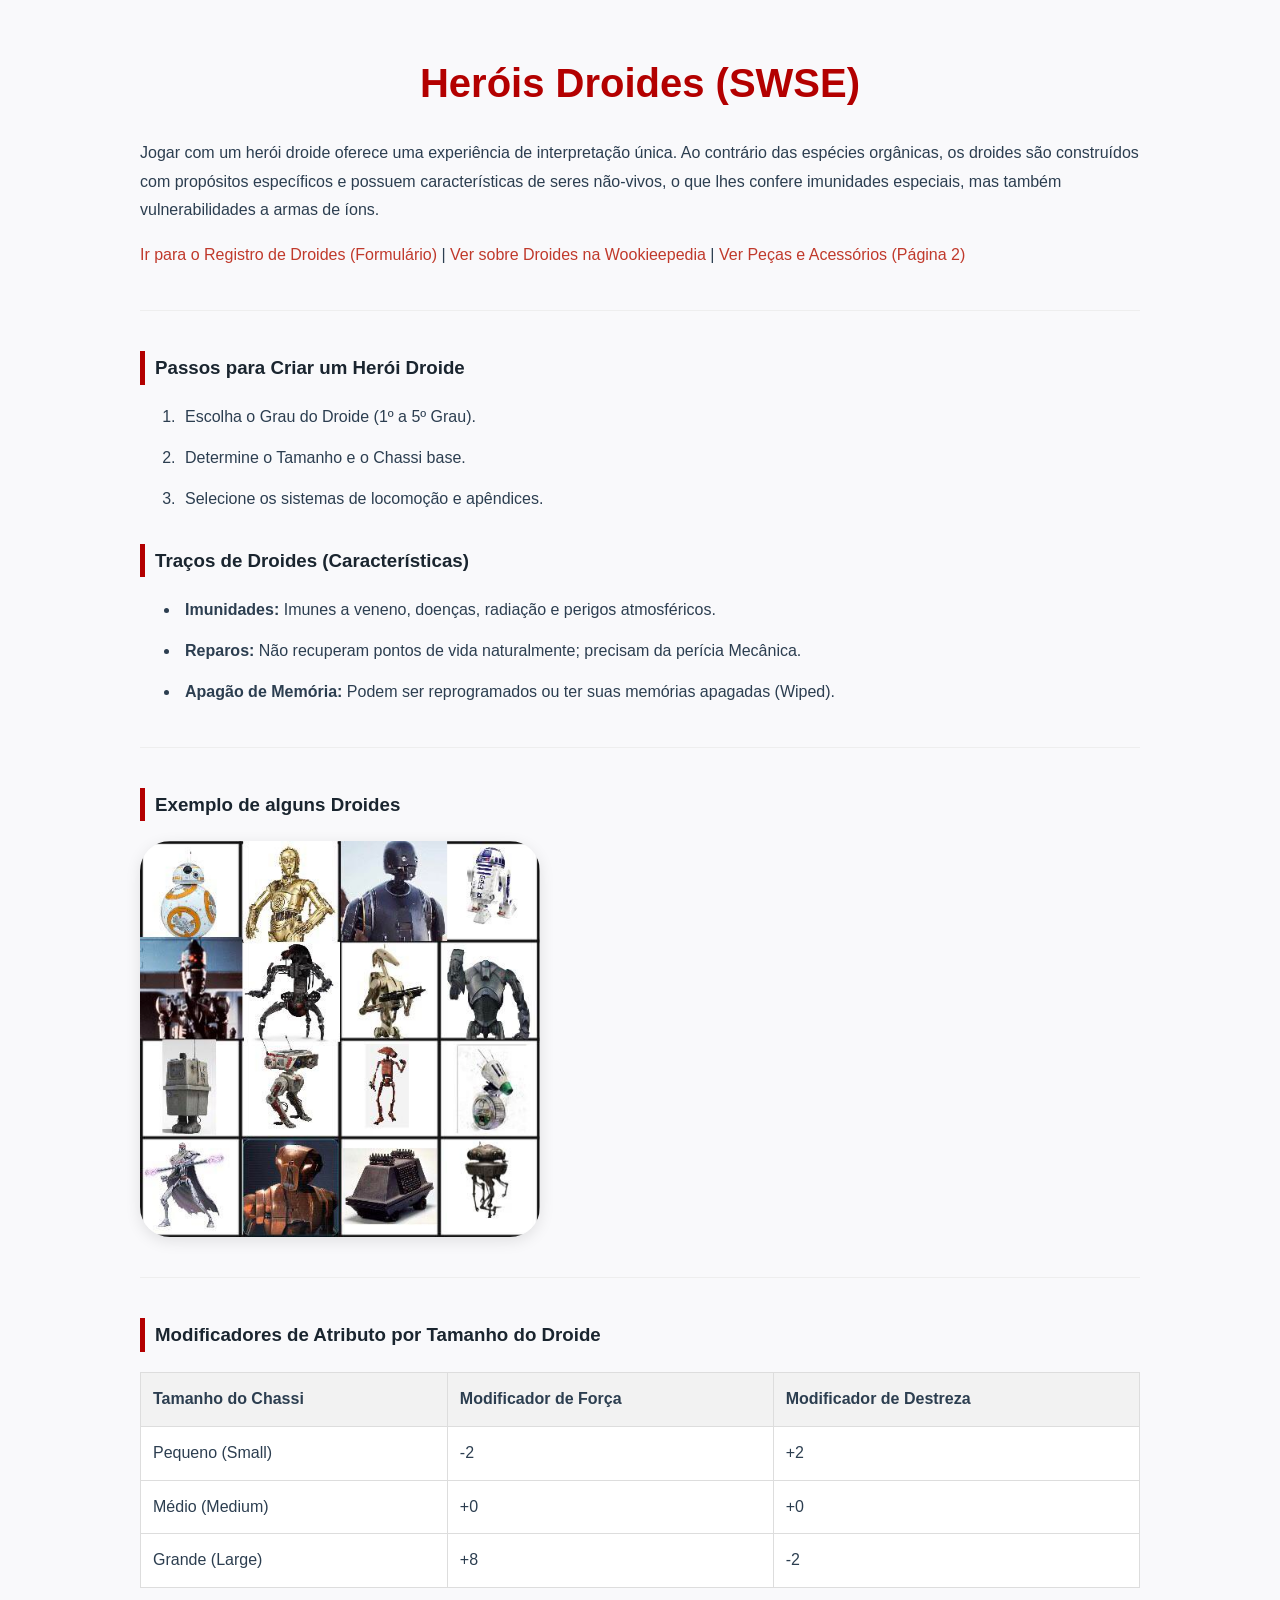
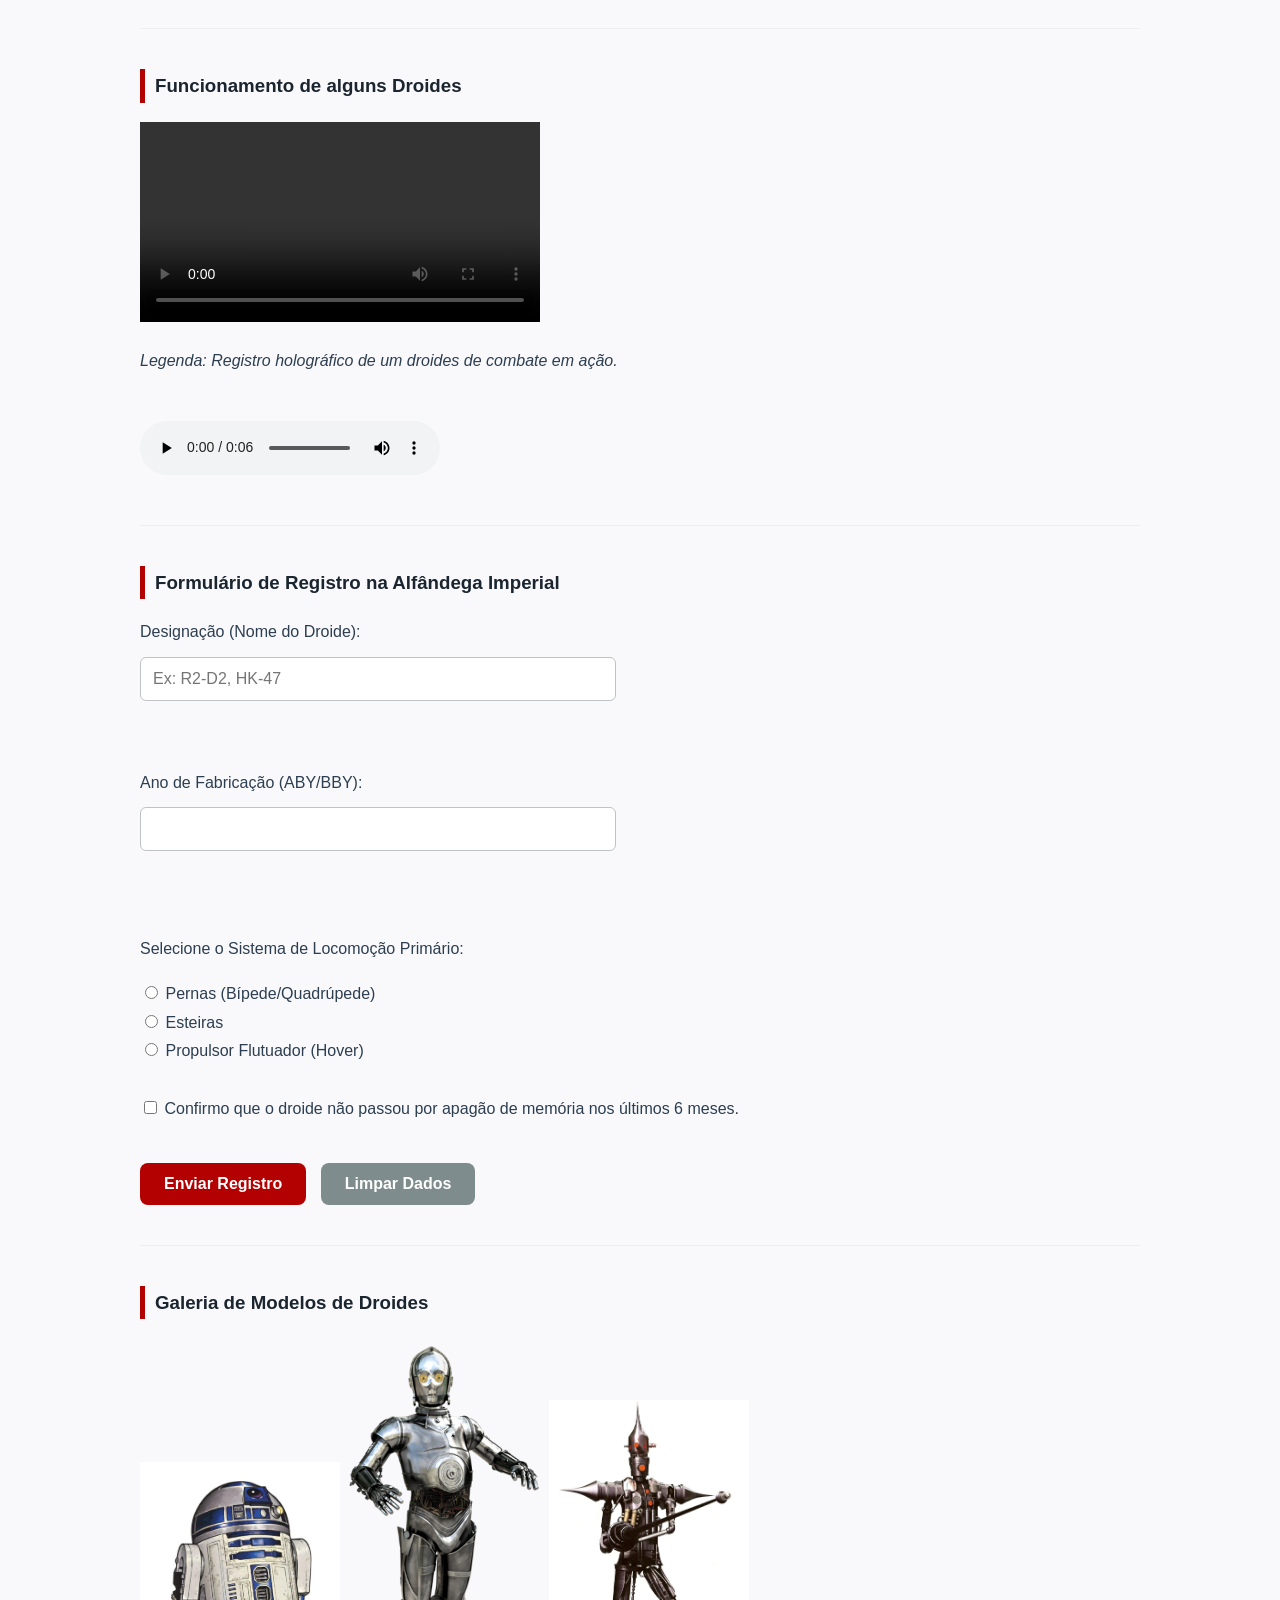
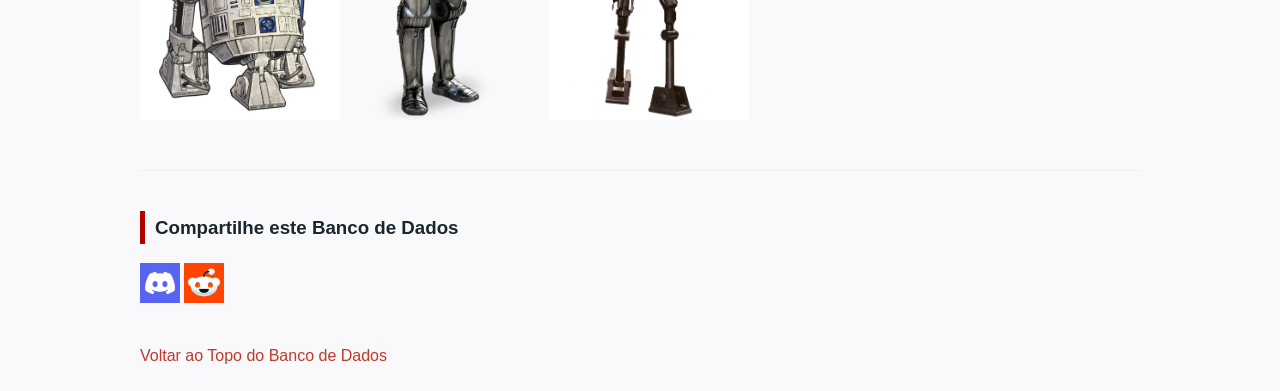
==== index.html @ 7584c064 "enviando os exercicios de HTML e CSS" ====
<!DOCTYPE html>
<html lang="pt-BR">
<head>
    <meta charset="UTF-8">
    <title>Heróis Droides - Star Wars Saga Edition</title>
    <link rel="stylesheet" href="style.css">
</head>
<body>

    <div id="topo">
        <h1>Heróis Droides (SWSE)</h1>
        <p>Jogar com um herói droide oferece uma experiência de interpretação única. Ao contrário das espécies orgânicas, os droides são construídos com propósitos específicos e possuem características de seres não-vivos, o que lhes confere imunidades especiais, mas também vulnerabilidades a armas de íons.</p>
    </div>

    <div>
        <p>
            <a href="#registro-droide">Ir para o Registro de Droides (Formulário)</a> | 
            
            <a href="https://starwars.fandom.com/wiki/Droid" target="_blank">Ver sobre Droides na Wookieepedia</a> |
            
            <a href="pagina2.html">Ver Peças e Acessórios (Página 2)</a>
        </p>
    </div>

    <hr>

    <div>
        <a name="caracteristicas-droide" id="caracteristicas-droide"></a>
        
        <h3>Passos para Criar um Herói Droide</h3>
        <ol>
            <li>Escolha o Grau do Droide (1º a 5º Grau).</li>
            <li>Determine o Tamanho e o Chassi base.</li>
            <li>Selecione os sistemas de locomoção e apêndices.</li>
        </ol>

        <h3>Traços de Droides (Características)</h3>
        <ul>
            <li><strong>Imunidades:</strong> Imunes a veneno, doenças, radiação e perigos atmosféricos.</li>
            <li><strong>Reparos:</strong> Não recuperam pontos de vida naturalmente; precisam da perícia Mecânica.</li>
            <li><strong>Apagão de Memória:</strong> Podem ser reprogramados ou ter suas memórias apagadas (Wiped).</li>
        </ul>
    </div>

    <hr>

    <div>
        <h3>Exemplo de alguns Droides</h3>
        <img src="./assets/3iwojuuk3hy71.jpg" alt="Ilustração de droides em geral" width="400" class="classe-perfil">
    </div>

    <hr>

    <div>
        <h3>Modificadores de Atributo por Tamanho do Droide</h3>
        <table border="1">
            <tr>
                <th>Tamanho do Chassi</th>
                <th>Modificador de Força</th>
                <th>Modificador de Destreza</th>
            </tr>
            <tr>
                <td>Pequeno (Small)</td>
                <td>-2</td>
                <td>+2</td>
            </tr>
            <tr>
                <td>Médio (Medium)</td>
                <td>+0</td>
                <td>+0</td>
            </tr>
            <tr>
                <td>Grande (Large)</td>
                <td>+8</td>
                <td>-2</td>
            </tr>
        </table>
    </div>

    <hr>

    <div>
        <h3>Funcionamento de alguns Droides</h3>
        
        <video width="400" controls>
            <source src="/assets/YTDown_YouTube_Star-Wars-The-Phantom-Menace-1999-Activa_Media_bjCLlsOvKrQ_001_1080p.mp4" type="video/mp4">
            Seu navegador não suporta a visualização deste holograma (vídeo).
        </video>
        <p><i>Legenda: Registro holográfico de um droides de combate em ação.</i></p>

        <br>
        <audio controls>
            <source src="/assets/YTDown_YouTube_Star-wars-R2-D2-screams_Media_EJmSeHgcxkY_006_128k.mp3" type="audio/mpeg">
            Seu navegador não suporta a reprodução deste arquivo de áudio.
        </audio>
    </div>

    <hr>

    <a name="registro-droide" id="registro-droide"></a> 
    <div>
        <h3>Formulário de Registro na Alfândega Imperial</h3>
        
        <form action="">
            <label for="designacao">Designação (Nome do Droide):</label>
            <input type="text" id="designacao" name="designacao" placeholder="Ex: R2-D2, HK-47" required>
            <br><br>

            <label for="ano_fabricacao">Ano de Fabricação (ABY/BBY):</label>
            <input type="number" id="ano_fabricacao" name="ano_fabricacao" min="-4000" max="100">
            <br><br>

            <p>Selecione o Sistema de Locomoção Primário:</p>
            <input type="radio" id="loc_bipede" name="locomocao" value="Bipede" required>
            <label for="loc_bipede">Pernas (Bípede/Quadrúpede)</label><br>
            
            <input type="radio" id="loc_esteira" name="locomocao" value="Esteira">
            <label for="loc_esteira">Esteiras</label><br>

            <input type="radio" id="loc_flutuador" name="locomocao" value="Flutuador">
            <label for="loc_flutuador">Propulsor Flutuador (Hover)</label><br><br>

            <input type="checkbox" id="memoria" name="memoria" required>
            <label for="memoria">Confirmo que o droide não passou por apagão de memória nos últimos 6 meses.</label>
            <br><br>

            <button type="submit">Enviar Registro</button>
            <button type="reset">Limpar Dados</button>
        </form>
    </div>

    <hr>

    <div>
        <h3>Galeria de Modelos de Droides</h3>
        <img src="/assets/Artoo_negtc.webp" alt="Droide Astromecânico" width="200">
        <img src="/assets/300px-Droide-protocollare.jpg.png" alt="Droide de Protocolo" width="200">
        <img src="/assets/IG_lancer_combat_droid.webp" alt="Droide de Combate" width="200">
    </div>

    <hr>

    <div>
        <h3>Compartilhe este Banco de Dados</h3>
        
        <a href="https://discord.com" target="_blank">
            <img src="/assets/discord.png" alt="Compartilhar no Discord" width="40">
        </a>
        
        <a href="https://reddit.com/r/SagaEdition" target="_blank">
            <img src="/assets/reddit.png" alt="Compartilhar no Reddit de SWSE" width="40">
        </a>
    </div>

    <br>
    <a href="#topo">Voltar ao Topo do Banco de Dados</a>

</body>
</html>
---- style.css ----
body {
    background-color: #f9f9fb;
    color: #2c3e50;
    font-family: Arial, Verdana, sans-serif;
    line-height: 1.8;
    margin: 0 auto;
    padding: 20px;
    max-width: 1000px;
}

h1 {
    text-align: center;
    color: #b30000;
    font-size: 2.5em;
    margin-bottom: 20px;
}

h3 {
    color: #1a252f;
    border-left: 5px solid #b30000;
    padding-left: 10px;
    margin-top: 30px;
}

a {
    color: #c0392b;
    text-decoration: none;
    transition: 0.3s;
}

a:hover {
    color: #e67e22;
    text-decoration: underline;
}

ul li, ol li {
    margin-bottom: 12px;
    padding-left: 5px;
}

input[type="text"], 
input[type="number"] {
    display: block;
    width: 100%;
    max-width: 450px;
    padding: 12px;
    margin: 10px 0;
    border: 1px solid #bdc3c7;
    border-radius: 6px;
    font-size: 16px;
}

button {
    background-color: #b30000;
    color: white;
    padding: 12px 24px;
    border: none;
    border-radius: 8px;
    font-size: 16px;
    font-weight: bold;
    cursor: pointer;
    transition: background 0.3s;
    margin-top: 10px;
}

button:hover {
    background-color: #800000;
}

button[type="reset"] {
    background-color: #7f8c8d;
    margin-left: 10px;
}

button[type="reset"]:hover {
    background-color: #636e72;
}

.classe-perfil {
    border-radius: 30px;
    box-shadow: 0 4px 15px rgba(0,0,0,0.1);
    display: block;
    margin: 20px 0;
}

table {
    width: 100%;
    border-collapse: collapse;
    background-color: #fff;
    margin: 20px 0;
}

th, td {
    padding: 12px;
    text-align: left;
    border: 1px solid #ddd;
}

th {
    background-color: #f2f2f2;
}

hr {
    border: 0;
    border-top: 1px solid #eee;
    margin: 40px 0;
}

img {
    max-width: 100%;
    height: auto;
}
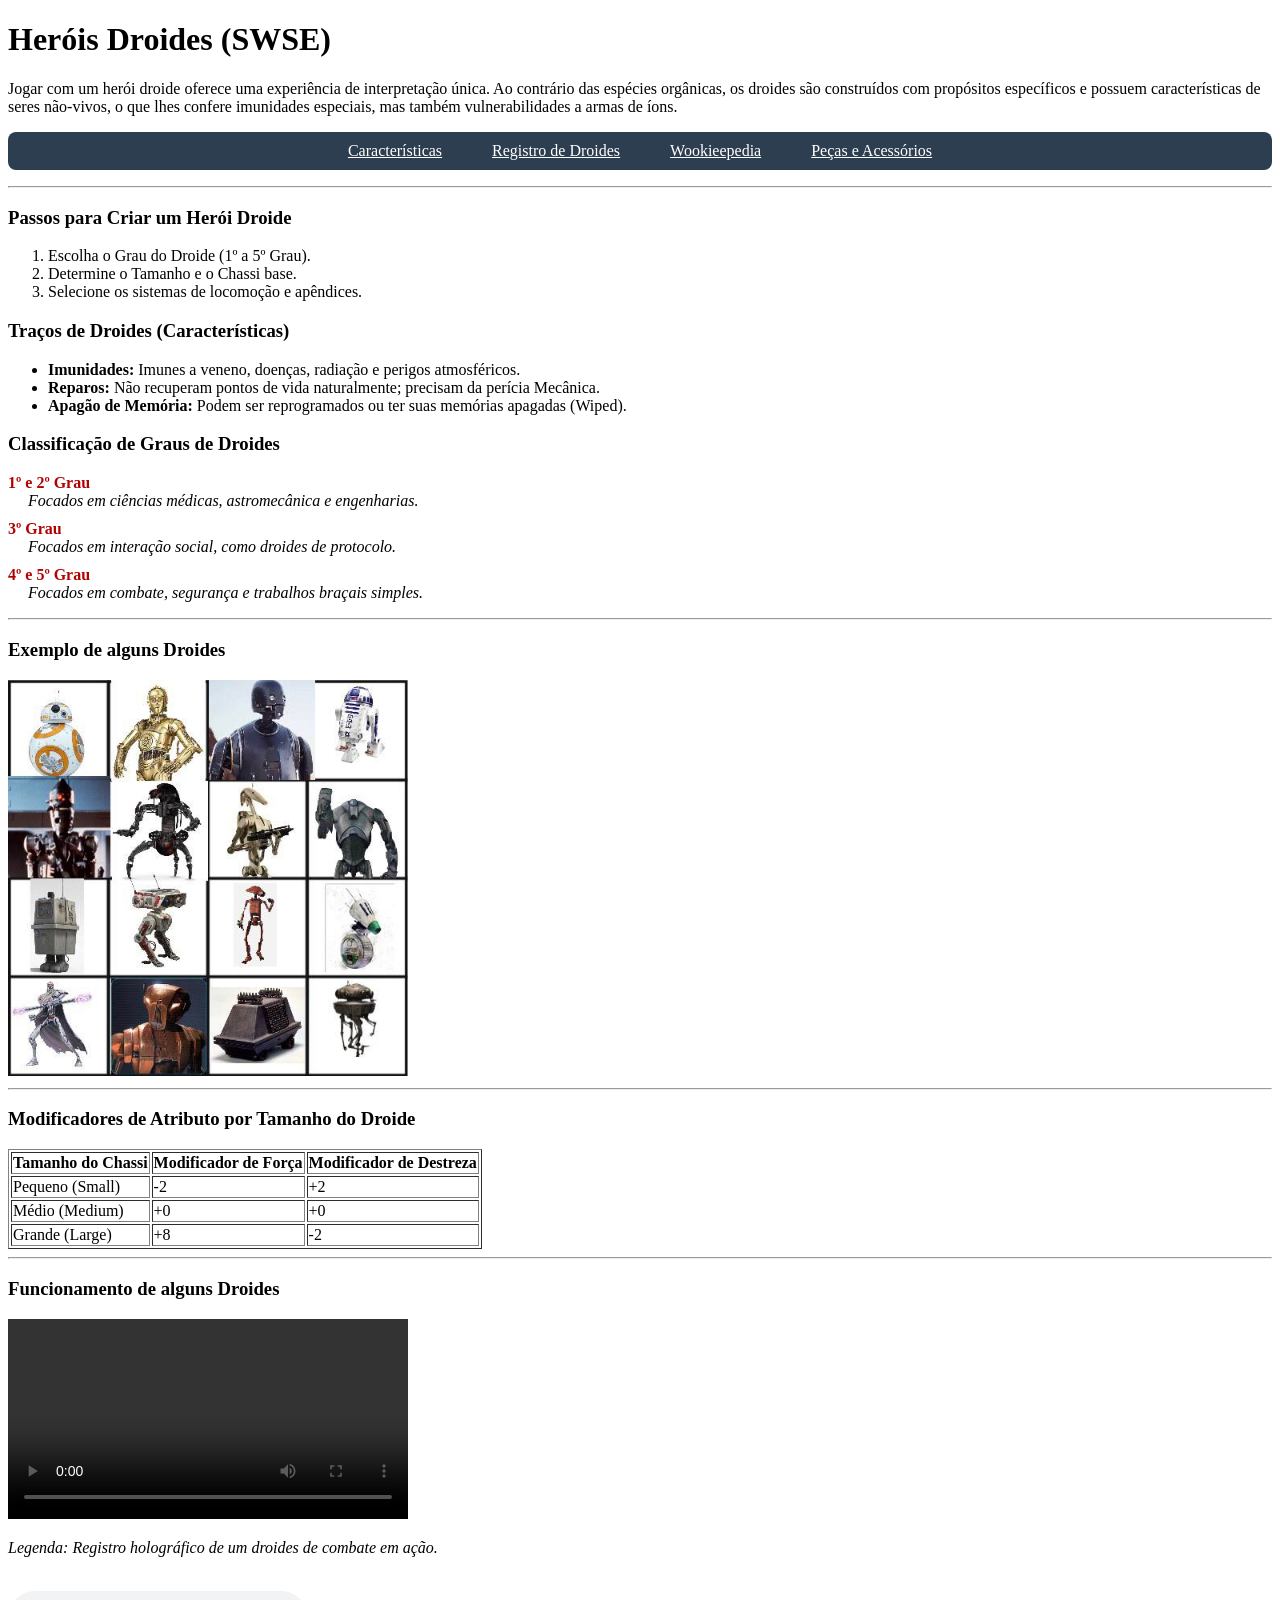
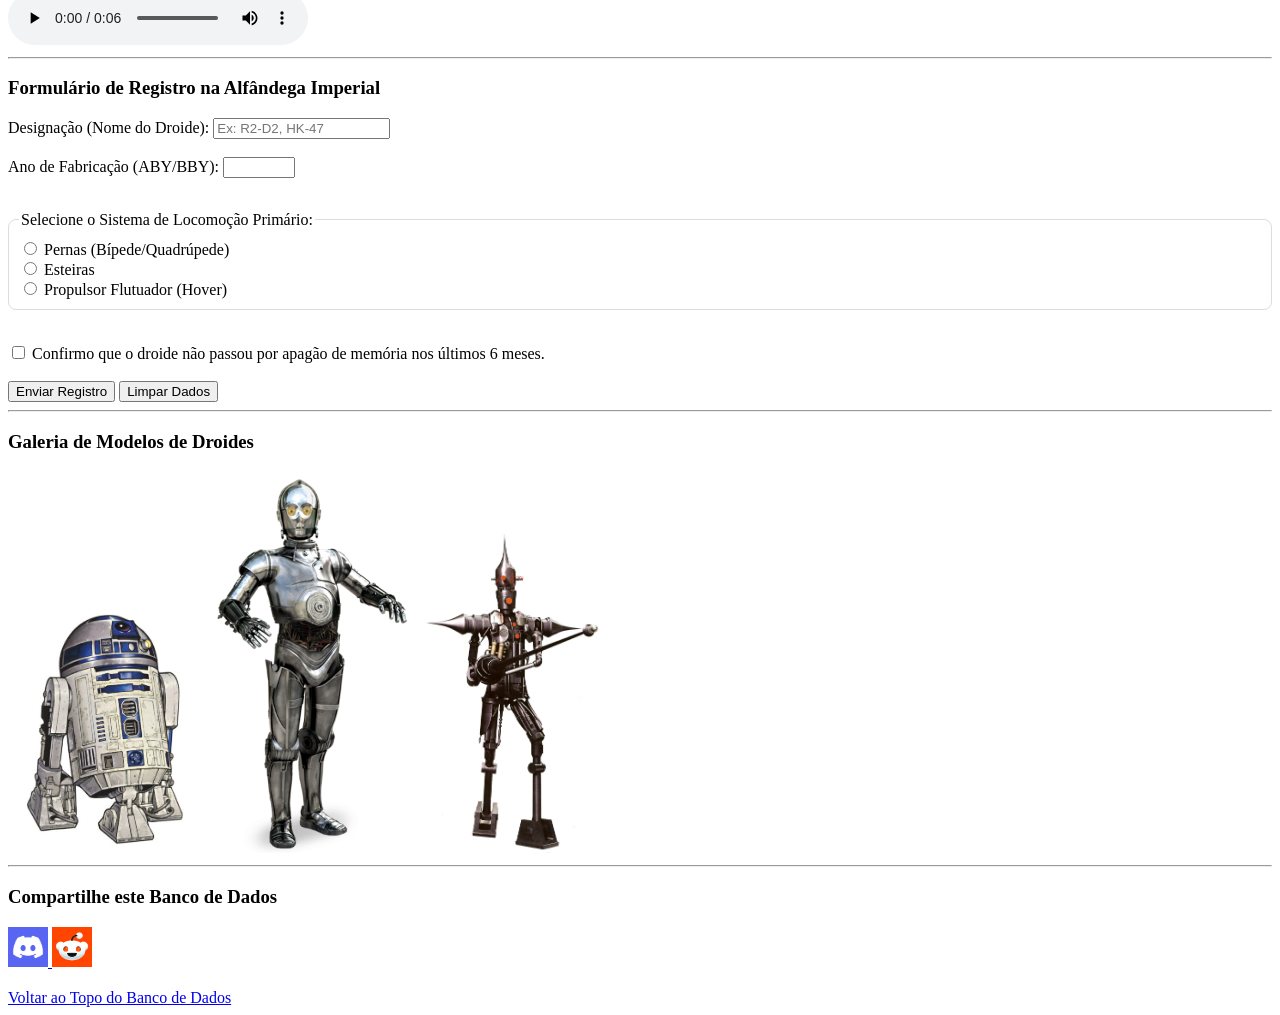
==== commit f7a11e8c: "altereções para o exercicio 2 de HTML" ====
--- a/index.html
+++ b/index.html
@@ -2,145 +2,170 @@
 <html lang="pt-BR">
 <head>
     <meta charset="UTF-8">
-    <title>Heróis Droides - Star Wars Saga Edition</title>
+    <meta name="description" content="Guia e banco de dados sobre Heróis Droides no sistema Star Wars Saga Edition.">
+    <meta name="author" content="Seu Nome">
+    <meta name="viewport" content="width=device-width, initial-scale=1.0">
+
+    <title>Codex Galático: Guia de Heróis Droides (SWSE)</title>
+    
+    <link rel="icon" href="./assets/favicon.ico" type="image/x-icon">
+    
     <link rel="stylesheet" href="style.css">
 </head>
 <body>
 
-    <div id="topo">
+    <header id="topo">
         <h1>Heróis Droides (SWSE)</h1>
         <p>Jogar com um herói droide oferece uma experiência de interpretação única. Ao contrário das espécies orgânicas, os droides são construídos com propósitos específicos e possuem características de seres não-vivos, o que lhes confere imunidades especiais, mas também vulnerabilidades a armas de íons.</p>
-    </div>
-
-    <div>
-        <p>
-            <a href="#registro-droide">Ir para o Registro de Droides (Formulário)</a> | 
-            
-            <a href="https://starwars.fandom.com/wiki/Droid" target="_blank">Ver sobre Droides na Wookieepedia</a> |
-            
-            <a href="pagina2.html">Ver Peças e Acessórios (Página 2)</a>
-        </p>
-    </div>
+        
+        <nav>
+            <ul>
+                <li><a href="#caracteristicas-droide">Características</a></li>
+                <li><a href="#registro-droide">Registro de Droides</a></li>
+                <li><a href="https://starwars.fandom.com/wiki/Droid" target="_blank">Wookieepedia</a></li>
+                <li><a href="pagina2.html">Peças e Acessórios</a></li>
+            </ul>
+        </nav>
+    </header>
 
     <hr>
 
-    <div>
-        <a name="caracteristicas-droide" id="caracteristicas-droide"></a>
-        
-        <h3>Passos para Criar um Herói Droide</h3>
-        <ol>
-            <li>Escolha o Grau do Droide (1º a 5º Grau).</li>
-            <li>Determine o Tamanho e o Chassi base.</li>
-            <li>Selecione os sistemas de locomoção e apêndices.</li>
-        </ol>
+    <main>
+        <section id="caracteristicas-droide">
+            <h3>Passos para Criar um Herói Droide</h3>
+            <ol>
+                <li>Escolha o Grau do Droide (1º a 5º Grau).</li>
+                <li>Determine o Tamanho e o Chassi base.</li>
+                <li>Selecione os sistemas de locomoção e apêndices.</li>
+            </ol>
 
-        <h3>Traços de Droides (Características)</h3>
-        <ul>
-            <li><strong>Imunidades:</strong> Imunes a veneno, doenças, radiação e perigos atmosféricos.</li>
-            <li><strong>Reparos:</strong> Não recuperam pontos de vida naturalmente; precisam da perícia Mecânica.</li>
-            <li><strong>Apagão de Memória:</strong> Podem ser reprogramados ou ter suas memórias apagadas (Wiped).</li>
-        </ul>
-    </div>
+            <h3>Traços de Droides (Características)</h3>
+            <ul>
+                <li><strong>Imunidades:</strong> Imunes a veneno, doenças, radiação e perigos atmosféricos.</li>
+                <li><strong>Reparos:</strong> Não recuperam pontos de vida naturalmente; precisam da perícia Mecânica.</li>
+                <li><strong>Apagão de Memória:</strong> Podem ser reprogramados ou ter suas memórias apagadas (Wiped).</li>
+            </ul>
+
+            <h3>Classificação de Graus de Droides</h3>
+            <dl>
+                <dt>1º e 2º Grau</dt>
+                <dd>Focados em ciências médicas, astromecânica e engenharias.</dd>
+                
+                <dt>3º Grau</dt>
+                <dd>Focados em interação social, como droides de protocolo.</dd>
+                
+                <dt>4º e 5º Grau</dt>
+                <dd>Focados em combate, segurança e trabalhos braçais simples.</dd>
+            </dl>
+        </section>
+
+        <hr>
+
+        <section id="imagem-destaque">
+            <h3>Exemplo de alguns Droides</h3>
+            <img src="./assets/3iwojuuk3hy71.jpg" alt="Ilustração de droides em geral" width="400" class="classe-perfil">
+        </section>
+
+        <hr>
+
+        <section id="tabela-tamanhos">
+            <h3>Modificadores de Atributo por Tamanho do Droide</h3>
+            <table border="1">
+                <thead>
+                    <tr>
+                        <th>Tamanho do Chassi</th>
+                        <th>Modificador de Força</th>
+                        <th>Modificador de Destreza</th>
+                    </tr>
+                </thead>
+                <tbody>
+                    <tr>
+                        <td>Pequeno (Small)</td>
+                        <td>-2</td>
+                        <td>+2</td>
+                    </tr>
+                    <tr>
+                        <td>Médio (Medium)</td>
+                        <td>+0</td>
+                        <td>+0</td>
+                    </tr>
+                    <tr>
+                        <td>Grande (Large)</td>
+                        <td>+8</td>
+                        <td>-2</td>
+                    </tr>
+                </tbody>
+            </table>
+        </section>
+
+        <hr>
+
+        <section id="midias">
+            <h3>Funcionamento de alguns Droides</h3>
+            
+            <video width="400" controls>
+                <source src="/assets/YTDown_YouTube_Star-Wars-The-Phantom-Menace-1999-Activa_Media_bjCLlsOvKrQ_001_1080p.mp4" type="video/mp4">
+                Seu navegador não suporta a visualização deste holograma (vídeo).
+            </video>
+            <p><i>Legenda: Registro holográfico de um droides de combate em ação.</i></p>
+
+            <br>
+            <audio controls>
+                <source src="/assets/YTDown_YouTube_Star-wars-R2-D2-screams_Media_EJmSeHgcxkY_006_128k.mp3" type="audio/mpeg">
+                Seu navegador não suporta a reprodução deste arquivo de áudio.
+            </audio>
+        </section>
+
+        <hr>
+
+        <section id="registro-droide">
+            <h3>Formulário de Registro na Alfândega Imperial</h3>
+            
+            <form action="">
+                <label for="designacao">Designação (Nome do Droide):</label>
+                <input type="text" id="designacao" name="designacao" placeholder="Ex: R2-D2, HK-47" required>
+                <br><br>
+
+                <label for="ano_fabricacao">Ano de Fabricação (ABY/BBY):</label>
+                <input type="number" id="ano_fabricacao" name="ano_fabricacao" min="-4000" max="100">
+                <br><br>
+
+                <fieldset>
+                    <legend>Selecione o Sistema de Locomoção Primário:</legend>
+                    <input type="radio" id="loc_bipede" name="locomocao" value="Bipede" required>
+                    <label for="loc_bipede">Pernas (Bípede/Quadrúpede)</label><br>
+                    
+                    <input type="radio" id="loc_esteira" name="locomocao" value="Esteira">
+                    <label for="loc_esteira">Esteiras</label><br>
+
+                    <input type="radio" id="loc_flutuador" name="locomocao" value="Flutuador">
+                    <label for="loc_flutuador">Propulsor Flutuador (Hover)</label>
+                </fieldset>
+                <br>
+
+                <input type="checkbox" id="memoria" name="memoria" required>
+                <label for="memoria">Confirmo que o droide não passou por apagão de memória nos últimos 6 meses.</label>
+                <br><br>
+
+                <button type="submit">Enviar Registro</button>
+                <button type="reset">Limpar Dados</button>
+            </form>
+        </section>
+
+        <hr>
+
+        <section id="galeria-droides">
+            <h3>Galeria de Modelos de Droides</h3>
+            <img src="/assets/Artoo_negtc.webp" alt="Droide Astromecânico" width="200">
+            <img src="/assets/300px-Droide-protocollare.jpg.png" alt="Droide de Protocolo" width="200">
+            <img src="/assets/IG_lancer_combat_droid.webp" alt="Droide de Combate" width="200">
+        </section>
+
+    </main>
 
     <hr>
 
-    <div>
-        <h3>Exemplo de alguns Droides</h3>
-        <img src="./assets/3iwojuuk3hy71.jpg" alt="Ilustração de droides em geral" width="400" class="classe-perfil">
-    </div>
-
-    <hr>
-
-    <div>
-        <h3>Modificadores de Atributo por Tamanho do Droide</h3>
-        <table border="1">
-            <tr>
-                <th>Tamanho do Chassi</th>
-                <th>Modificador de Força</th>
-                <th>Modificador de Destreza</th>
-            </tr>
-            <tr>
-                <td>Pequeno (Small)</td>
-                <td>-2</td>
-                <td>+2</td>
-            </tr>
-            <tr>
-                <td>Médio (Medium)</td>
-                <td>+0</td>
-                <td>+0</td>
-            </tr>
-            <tr>
-                <td>Grande (Large)</td>
-                <td>+8</td>
-                <td>-2</td>
-            </tr>
-        </table>
-    </div>
-
-    <hr>
-
-    <div>
-        <h3>Funcionamento de alguns Droides</h3>
-        
-        <video width="400" controls>
-            <source src="/assets/YTDown_YouTube_Star-Wars-The-Phantom-Menace-1999-Activa_Media_bjCLlsOvKrQ_001_1080p.mp4" type="video/mp4">
-            Seu navegador não suporta a visualização deste holograma (vídeo).
-        </video>
-        <p><i>Legenda: Registro holográfico de um droides de combate em ação.</i></p>
-
-        <br>
-        <audio controls>
-            <source src="/assets/YTDown_YouTube_Star-wars-R2-D2-screams_Media_EJmSeHgcxkY_006_128k.mp3" type="audio/mpeg">
-            Seu navegador não suporta a reprodução deste arquivo de áudio.
-        </audio>
-    </div>
-
-    <hr>
-
-    <a name="registro-droide" id="registro-droide"></a> 
-    <div>
-        <h3>Formulário de Registro na Alfândega Imperial</h3>
-        
-        <form action="">
-            <label for="designacao">Designação (Nome do Droide):</label>
-            <input type="text" id="designacao" name="designacao" placeholder="Ex: R2-D2, HK-47" required>
-            <br><br>
-
-            <label for="ano_fabricacao">Ano de Fabricação (ABY/BBY):</label>
-            <input type="number" id="ano_fabricacao" name="ano_fabricacao" min="-4000" max="100">
-            <br><br>
-
-            <p>Selecione o Sistema de Locomoção Primário:</p>
-            <input type="radio" id="loc_bipede" name="locomocao" value="Bipede" required>
-            <label for="loc_bipede">Pernas (Bípede/Quadrúpede)</label><br>
-            
-            <input type="radio" id="loc_esteira" name="locomocao" value="Esteira">
-            <label for="loc_esteira">Esteiras</label><br>
-
-            <input type="radio" id="loc_flutuador" name="locomocao" value="Flutuador">
-            <label for="loc_flutuador">Propulsor Flutuador (Hover)</label><br><br>
-
-            <input type="checkbox" id="memoria" name="memoria" required>
-            <label for="memoria">Confirmo que o droide não passou por apagão de memória nos últimos 6 meses.</label>
-            <br><br>
-
-            <button type="submit">Enviar Registro</button>
-            <button type="reset">Limpar Dados</button>
-        </form>
-    </div>
-
-    <hr>
-
-    <div>
-        <h3>Galeria de Modelos de Droides</h3>
-        <img src="/assets/Artoo_negtc.webp" alt="Droide Astromecânico" width="200">
-        <img src="/assets/300px-Droide-protocollare.jpg.png" alt="Droide de Protocolo" width="200">
-        <img src="/assets/IG_lancer_combat_droid.webp" alt="Droide de Combate" width="200">
-    </div>
-
-    <hr>
-
-    <div>
+    <footer>
         <h3>Compartilhe este Banco de Dados</h3>
         
         <a href="https://discord.com" target="_blank">
@@ -150,10 +175,10 @@
         <a href="https://reddit.com/r/SagaEdition" target="_blank">
             <img src="/assets/reddit.png" alt="Compartilhar no Reddit de SWSE" width="40">
         </a>
-    </div>
-
-    <br>
-    <a href="#topo">Voltar ao Topo do Banco de Dados</a>
+        
+        <br><br>
+        <a href="#topo">Voltar ao Topo do Banco de Dados</a>
+    </footer>
 
 </body>
 </html>
--- a/style.css
+++ b/style.css
@@ -1,112 +1,41 @@
-body {
-    background-color: #f9f9fb;
-    color: #2c3e50;
-    font-family: Arial, Verdana, sans-serif;
-    line-height: 1.8;
-    margin: 0 auto;
-    padding: 20px;
-    max-width: 1000px;
+nav ul {
+    list-style: none;
+    padding: 0;
+    display: flex;
+    justify-content: center;
+    background-color: #2c3e50;
+    border-radius: 8px;
 }
 
-h1 {
-    text-align: center;
-    color: #b30000;
-    font-size: 2.5em;
-    margin-bottom: 20px;
+nav ul li {
+    margin: 0 15px;
 }
 
-h3 {
-    color: #1a252f;
-    border-left: 5px solid #b30000;
-    padding-left: 10px;
-    margin-top: 30px;
+nav ul li a {
+    color: white;
+    display: block;
+    padding: 10px;
 }
 
-a {
-    color: #c0392b;
+nav ul li a:hover {
+    color: #e67e22;
     text-decoration: none;
-    transition: 0.3s;
 }
 
-a:hover {
-    color: #e67e22;
-    text-decoration: underline;
-}
-
-ul li, ol li {
-    margin-bottom: 12px;
-    padding-left: 5px;
-}
-
-input[type="text"], 
-input[type="number"] {
-    display: block;
-    width: 100%;
-    max-width: 450px;
-    padding: 12px;
-    margin: 10px 0;
-    border: 1px solid #bdc3c7;
-    border-radius: 6px;
-    font-size: 16px;
-}
-
-button {
-    background-color: #b30000;
-    color: white;
-    padding: 12px 24px;
-    border: none;
-    border-radius: 8px;
-    font-size: 16px;
+dl dt {
     font-weight: bold;
-    cursor: pointer;
-    transition: background 0.3s;
+    color: #b30000;
     margin-top: 10px;
 }
 
-button:hover {
-    background-color: #800000;
+dl dd {
+    margin-left: 20px;
+    font-style: italic;
 }
 
-button[type="reset"] {
-    background-color: #7f8c8d;
-    margin-left: 10px;
-}
-
-button[type="reset"]:hover {
-    background-color: #636e72;
-}
-
-.classe-perfil {
-    border-radius: 30px;
-    box-shadow: 0 4px 15px rgba(0,0,0,0.1);
-    display: block;
-    margin: 20px 0;
-}
-
-table {
-    width: 100%;
-    border-collapse: collapse;
-    background-color: #fff;
-    margin: 20px 0;
-}
-
-th, td {
-    padding: 12px;
-    text-align: left;
+fieldset {
     border: 1px solid #ddd;
-}
-
-th {
-    background-color: #f2f2f2;
-}
-
-hr {
-    border: 0;
-    border-top: 1px solid #eee;
-    margin: 40px 0;
-}
-
-img {
-    max-width: 100%;
-    height: auto;
+    border-radius: 8px;
+    margin: 15px 0;
+    padding: 10px;
 }
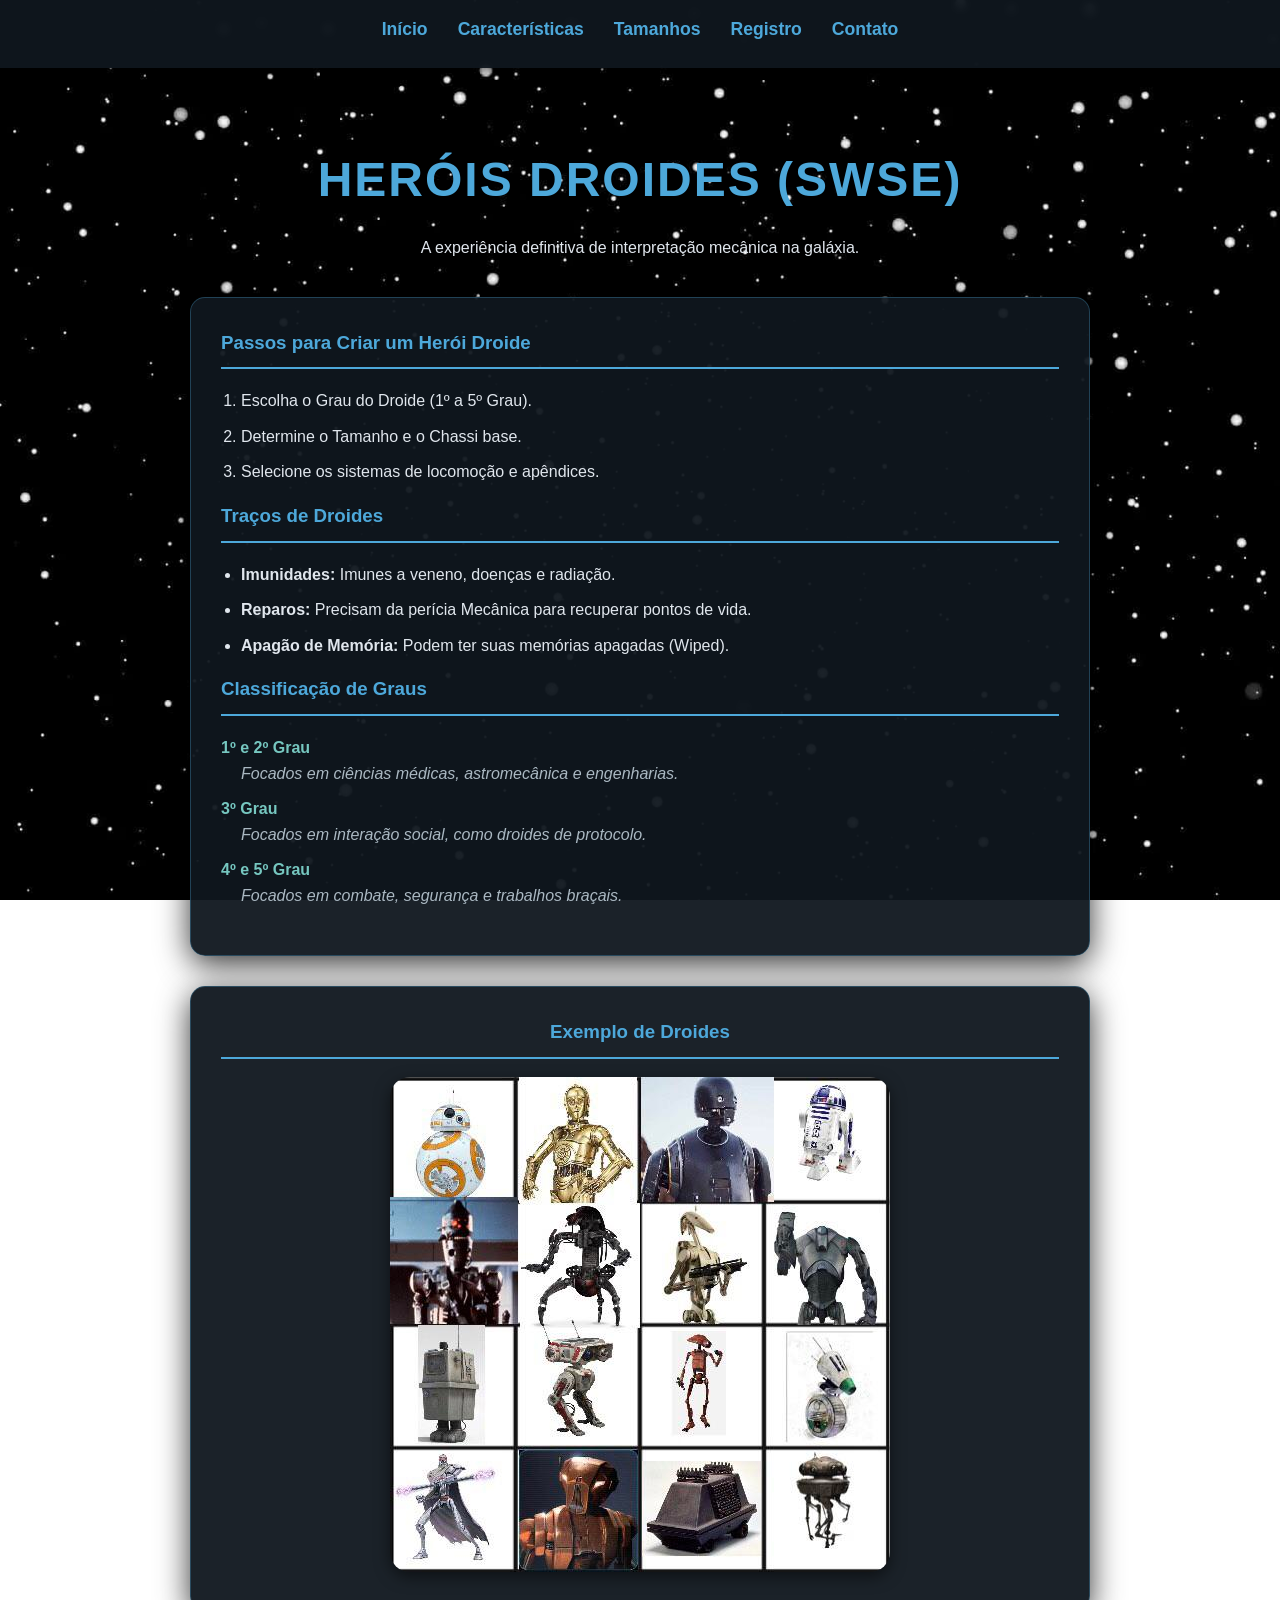
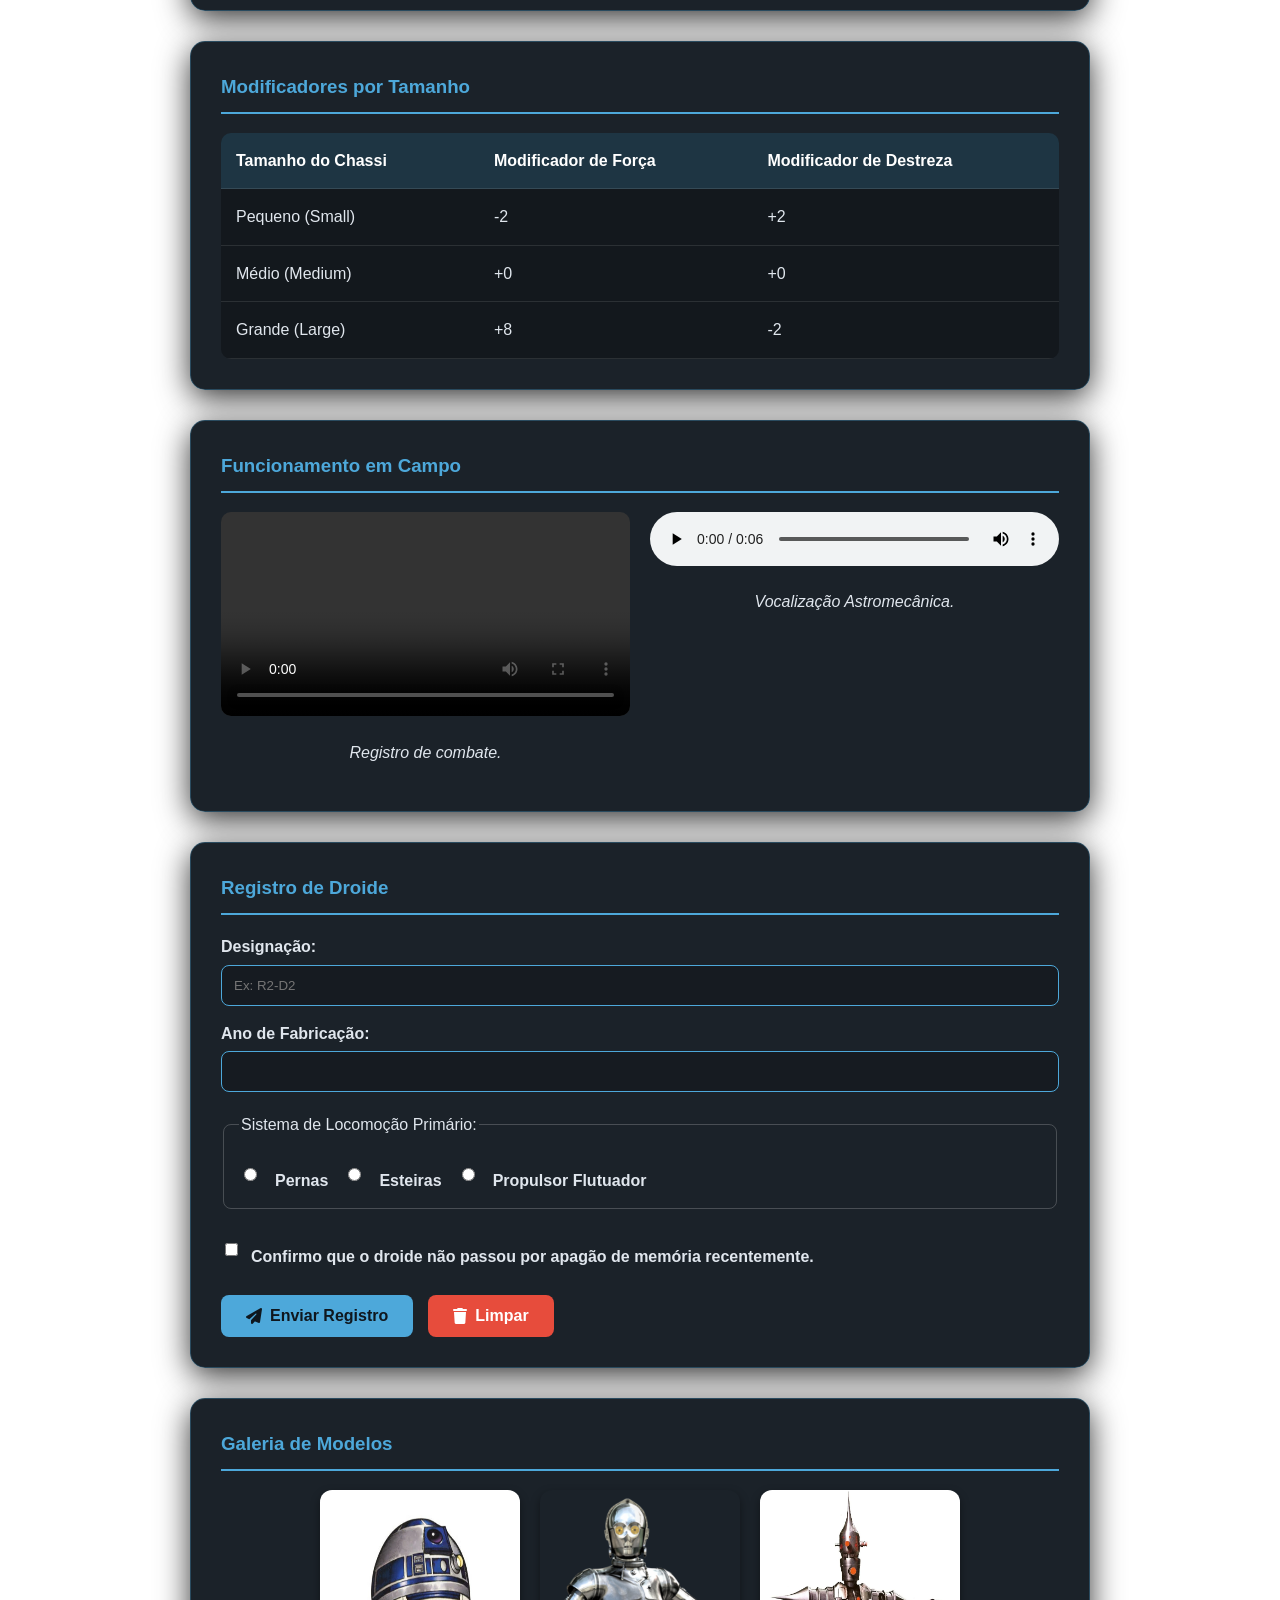
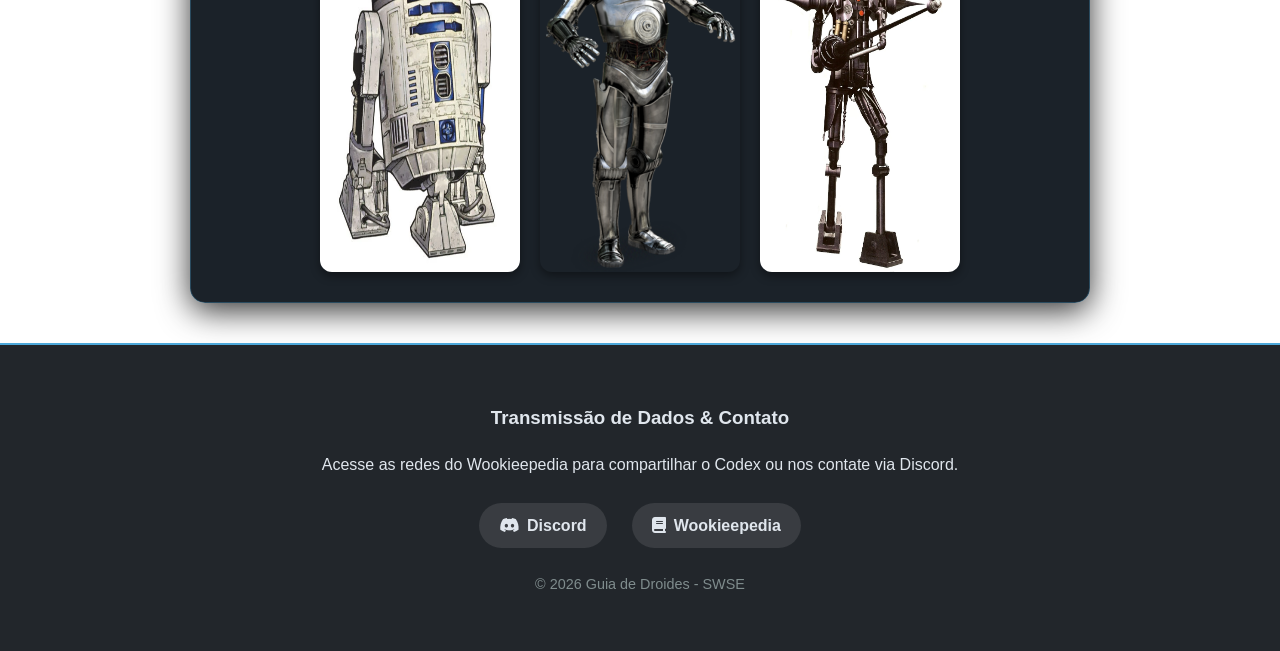
==== commit 4ff1eb56: "adicionei uma foto como background e ajustei o card para ficar mais legivel" ====
--- a/index.html
+++ b/index.html
@@ -5,33 +5,32 @@
     <meta name="description" content="Guia e banco de dados sobre Heróis Droides no sistema Star Wars Saga Edition.">
     <meta name="author" content="Seu Nome">
     <meta name="viewport" content="width=device-width, initial-scale=1.0">
-
     <title>Codex Galático: Guia de Heróis Droides (SWSE)</title>
     
     <link rel="icon" href="./assets/favicon.ico" type="image/x-icon">
     
+    <link rel="stylesheet" href="https://cdnjs.cloudflare.com/ajax/libs/font-awesome/6.4.0/css/all.min.css">
     <link rel="stylesheet" href="style.css">
 </head>
 <body>
 
-    <header id="topo">
+    <nav class="menu-fixo">
+        <ul>
+            <li><a href="#topo">Início</a></li>
+            <li><a href="#caracteristicas-droide">Características</a></li>
+            <li><a href="#tabela-tamanhos">Tamanhos</a></li>
+            <li><a href="#registro-droide">Registro</a></li>
+            <li><a href="#contato-redes">Contato</a></li>
+        </ul>
+    </nav>
+
+    <header id="topo" class="cabecalho-principal">
         <h1>Heróis Droides (SWSE)</h1>
-        <p>Jogar com um herói droide oferece uma experiência de interpretação única. Ao contrário das espécies orgânicas, os droides são construídos com propósitos específicos e possuem características de seres não-vivos, o que lhes confere imunidades especiais, mas também vulnerabilidades a armas de íons.</p>
-        
-        <nav>
-            <ul>
-                <li><a href="#caracteristicas-droide">Características</a></li>
-                <li><a href="#registro-droide">Registro de Droides</a></li>
-                <li><a href="https://starwars.fandom.com/wiki/Droid" target="_blank">Wookieepedia</a></li>
-                <li><a href="pagina2.html">Peças e Acessórios</a></li>
-            </ul>
-        </nav>
+        <p>A experiência definitiva de interpretação mecânica na galáxia.</p>
     </header>
 
-    <hr>
-
     <main>
-        <section id="caracteristicas-droide">
+        <section id="caracteristicas-droide" class="card">
             <h3>Passos para Criar um Herói Droide</h3>
             <ol>
                 <li>Escolha o Grau do Droide (1º a 5º Grau).</li>
@@ -39,145 +38,140 @@
                 <li>Selecione os sistemas de locomoção e apêndices.</li>
             </ol>
 
-            <h3>Traços de Droides (Características)</h3>
+            <h3>Traços de Droides</h3>
             <ul>
-                <li><strong>Imunidades:</strong> Imunes a veneno, doenças, radiação e perigos atmosféricos.</li>
-                <li><strong>Reparos:</strong> Não recuperam pontos de vida naturalmente; precisam da perícia Mecânica.</li>
-                <li><strong>Apagão de Memória:</strong> Podem ser reprogramados ou ter suas memórias apagadas (Wiped).</li>
+                <li><strong>Imunidades:</strong> Imunes a veneno, doenças e radiação.</li>
+                <li><strong>Reparos:</strong> Precisam da perícia Mecânica para recuperar pontos de vida.</li>
+                <li><strong>Apagão de Memória:</strong> Podem ter suas memórias apagadas (Wiped).</li>
             </ul>
 
-            <h3>Classificação de Graus de Droides</h3>
+            <h3>Classificação de Graus</h3>
             <dl>
                 <dt>1º e 2º Grau</dt>
                 <dd>Focados em ciências médicas, astromecânica e engenharias.</dd>
-                
                 <dt>3º Grau</dt>
                 <dd>Focados em interação social, como droides de protocolo.</dd>
-                
                 <dt>4º e 5º Grau</dt>
-                <dd>Focados em combate, segurança e trabalhos braçais simples.</dd>
+                <dd>Focados em combate, segurança e trabalhos braçais.</dd>
             </dl>
         </section>
 
-        <hr>
-
-        <section id="imagem-destaque">
-            <h3>Exemplo de alguns Droides</h3>
-            <img src="./assets/3iwojuuk3hy71.jpg" alt="Ilustração de droides em geral" width="400" class="classe-perfil">
+        <section id="imagem-destaque" class="card imagem-centralizada">
+            <h3>Exemplo de Droides</h3>
+            <img src="./assets/3iwojuuk3hy71.jpg" alt="Ilustração de droides em geral" class="imagem-arredondada">
         </section>
 
-        <hr>
-
-        <section id="tabela-tamanhos">
-            <h3>Modificadores de Atributo por Tamanho do Droide</h3>
-            <table border="1">
-                <thead>
-                    <tr>
-                        <th>Tamanho do Chassi</th>
-                        <th>Modificador de Força</th>
-                        <th>Modificador de Destreza</th>
-                    </tr>
-                </thead>
-                <tbody>
-                    <tr>
-                        <td>Pequeno (Small)</td>
-                        <td>-2</td>
-                        <td>+2</td>
-                    </tr>
-                    <tr>
-                        <td>Médio (Medium)</td>
-                        <td>+0</td>
-                        <td>+0</td>
-                    </tr>
-                    <tr>
-                        <td>Grande (Large)</td>
-                        <td>+8</td>
-                        <td>-2</td>
-                    </tr>
-                </tbody>
-            </table>
+        <section id="tabela-tamanhos" class="card">
+            <h3>Modificadores por Tamanho</h3>
+            <div class="tabela-responsiva">
+                <table>
+                    <thead>
+                        <tr>
+                            <th>Tamanho do Chassi</th>
+                            <th>Modificador de Força</th>
+                            <th>Modificador de Destreza</th>
+                        </tr>
+                    </thead>
+                    <tbody>
+                        <tr>
+                            <td>Pequeno (Small)</td>
+                            <td>-2</td>
+                            <td>+2</td>
+                        </tr>
+                        <tr>
+                            <td>Médio (Medium)</td>
+                            <td>+0</td>
+                            <td>+0</td>
+                        </tr>
+                        <tr>
+                            <td>Grande (Large)</td>
+                            <td>+8</td>
+                            <td>-2</td>
+                        </tr>
+                    </tbody>
+                </table>
+            </div>
         </section>
 
-        <hr>
-
-        <section id="midias">
-            <h3>Funcionamento de alguns Droides</h3>
-            
-            <video width="400" controls>
-                <source src="/assets/YTDown_YouTube_Star-Wars-The-Phantom-Menace-1999-Activa_Media_bjCLlsOvKrQ_001_1080p.mp4" type="video/mp4">
-                Seu navegador não suporta a visualização deste holograma (vídeo).
-            </video>
-            <p><i>Legenda: Registro holográfico de um droides de combate em ação.</i></p>
-
-            <br>
-            <audio controls>
-                <source src="/assets/YTDown_YouTube_Star-wars-R2-D2-screams_Media_EJmSeHgcxkY_006_128k.mp3" type="audio/mpeg">
-                Seu navegador não suporta a reprodução deste arquivo de áudio.
-            </audio>
+        <section id="midias" class="card">
+            <h3>Funcionamento em Campo</h3>
+            <div class="flex-midia">
+                <div class="item-midia">
+                    <video controls>
+                        <source src="/assets/YTDown_YouTube_Star-Wars-The-Phantom-Menace-1999-Activa_Media_bjCLlsOvKrQ_001_1080p.mp4" type="video/mp4">
+                        Seu navegador não suporta vídeos.
+                    </video>
+                    <p><i>Registro de combate.</i></p>
+                </div>
+                <div class="item-midia">
+                    <audio controls>
+                        <source src="/assets/YTDown_YouTube_Star-wars-R2-D2-screams_Media_EJmSeHgcxkY_006_128k.mp3" type="audio/mpeg">
+                        Seu navegador não suporta áudio.
+                    </audio>
+                    <p><i>Vocalização Astromecânica.</i></p>
+                </div>
+            </div>
         </section>
 
-        <hr>
+        <section id="registro-droide" class="card">
+            <h3>Registro de Droide</h3>
+            <form action="">
+                <label for="designacao">Designação:</label>
+                <input type="text" id="designacao" name="designacao" placeholder="Ex: R2-D2" required>
 
-        <section id="registro-droide">
-            <h3>Formulário de Registro na Alfândega Imperial</h3>
-            
-            <form action="">
-                <label for="designacao">Designação (Nome do Droide):</label>
-                <input type="text" id="designacao" name="designacao" placeholder="Ex: R2-D2, HK-47" required>
-                <br><br>
-
-                <label for="ano_fabricacao">Ano de Fabricação (ABY/BBY):</label>
-                <input type="number" id="ano_fabricacao" name="ano_fabricacao" min="-4000" max="100">
-                <br><br>
+                <label for="ano_fabricacao">Ano de Fabricação:</label>
+                <input type="number" id="ano_fabricacao" name="ano_fabricacao" min="-4000" max="2026">
 
                 <fieldset>
-                    <legend>Selecione o Sistema de Locomoção Primário:</legend>
-                    <input type="radio" id="loc_bipede" name="locomocao" value="Bipede" required>
-                    <label for="loc_bipede">Pernas (Bípede/Quadrúpede)</label><br>
-                    
-                    <input type="radio" id="loc_esteira" name="locomocao" value="Esteira">
-                    <label for="loc_esteira">Esteiras</label><br>
+                    <legend>Sistema de Locomoção Primário:</legend>
+                    <div class="flex-radio">
+                        <input type="radio" id="loc_bipede" name="locomocao" value="Bipede" required>
+                        <label for="loc_bipede">Pernas</label>
+                        
+                        <input type="radio" id="loc_esteira" name="locomocao" value="Esteira">
+                        <label for="loc_esteira">Esteiras</label>
 
-                    <input type="radio" id="loc_flutuador" name="locomocao" value="Flutuador">
-                    <label for="loc_flutuador">Propulsor Flutuador (Hover)</label>
+                        <input type="radio" id="loc_flutuador" name="locomocao" value="Flutuador">
+                        <label for="loc_flutuador">Propulsor Flutuador</label>
+                    </div>
                 </fieldset>
-                <br>
 
-                <input type="checkbox" id="memoria" name="memoria" required>
-                <label for="memoria">Confirmo que o droide não passou por apagão de memória nos últimos 6 meses.</label>
-                <br><br>
+                <div class="checkbox-container">
+                    <input type="checkbox" id="memoria" name="memoria" required>
+                    <label for="memoria">Confirmo que o droide não passou por apagão de memória recentemente.</label>
+                </div>
 
-                <button type="submit">Enviar Registro</button>
-                <button type="reset">Limpar Dados</button>
+                <div class="botoes-form">
+                    <button type="submit"><i class="fas fa-paper-plane"></i> Enviar Registro</button>
+                    <button type="reset" class="btn-limpar"><i class="fas fa-trash"></i> Limpar</button>
+                </div>
             </form>
         </section>
 
-        <hr>
-
-        <section id="galeria-droides">
-            <h3>Galeria de Modelos de Droides</h3>
-            <img src="/assets/Artoo_negtc.webp" alt="Droide Astromecânico" width="200">
-            <img src="/assets/300px-Droide-protocollare.jpg.png" alt="Droide de Protocolo" width="200">
-            <img src="/assets/IG_lancer_combat_droid.webp" alt="Droide de Combate" width="200">
+        <section id="galeria-droides" class="card">
+            <h3>Galeria de Modelos</h3>
+            <div class="galeria-flex">
+                <img src="/assets/Artoo_negtc.webp" alt="Astromecânico">
+                <img src="/assets/300px-Droide-protocollare.jpg.png" alt="Protocolo">
+                <img src="/assets/IG_lancer_combat_droid.webp" alt="Combate">
+            </div>
         </section>
-
     </main>
 
-    <hr>
-
-    <footer>
-        <h3>Compartilhe este Banco de Dados</h3>
+    <footer id="contato-redes">
+        <h3>Transmissão de Dados & Contato</h3>
+        <p>Acesse as redes do Wookieepedia para compartilhar o Codex ou nos contate via Discord.</p>
         
-        <a href="https://discord.com" target="_blank">
-            <img src="/assets/discord.png" alt="Compartilhar no Discord" width="40">
-        </a>
+        <div class="redes-flex">
+            <a href="https://discord.com" target="_blank" class="link-icone" title="Discord">
+                <i class="fab fa-discord"></i> Discord
+            </a>
+            <a href="https://starwars.fandom.com/wiki/Droid" target="_blank" class="link-icone" title="Wookieepedia">
+                <i class="fas fa-book"></i> Wookieepedia
+            </a>
+        </div>
         
-        <a href="https://reddit.com/r/SagaEdition" target="_blank">
-            <img src="/assets/reddit.png" alt="Compartilhar no Reddit de SWSE" width="40">
-        </a>
-        
-        <br><br>
-        <a href="#topo">Voltar ao Topo do Banco de Dados</a>
+        <p class="copyright">&copy; 2026 Guia de Droides - SWSE</p>
     </footer>
 
 </body>
--- a/style.css
+++ b/style.css
@@ -1,41 +1,271 @@
-nav ul {
+body {
+    margin: 0;
+    padding-top: 70px;
+    font-family: 'Segoe UI', Tahoma, Geneva, Verdana, sans-serif;
+    color: #e0e6ed;
+    line-height: 1.6;
+    background-image: url('/assets/star-wars-space-background-1920-x-1080-f1o3qr8zm0z4662c.jpg'); 
+    background-size: cover; 
+    background-position: center; 
+    background-attachment: fixed; 
+}
+
+.menu-fixo {
+    position: fixed;
+    top: 0;
+    left: 0;
+    width: 100%;
+    background-color: rgba(15, 23, 30, 0.95);
+    box-shadow: 0 4px 10px rgba(0, 0, 0, 0.5);
+    z-index: 1000;
+    backdrop-filter: blur(5px);
+}
+
+.menu-fixo ul {
+    display: flex;
+    justify-content: center;
+    flex-wrap: wrap;
     list-style: none;
-    padding: 0;
-    display: flex;
-    justify-content: center;
-    background-color: #2c3e50;
+    margin: 0;
+    padding: 15px 0;
+    gap: 30px;
+}
+
+.menu-fixo a {
+    color: #4da8da;
+    text-decoration: none;
+    font-weight: bold;
+    font-size: 1.1rem;
+    transition: color 0.3s ease, text-shadow 0.3s ease;
+}
+
+.menu-fixo a:hover {
+    color: #fff;
+    text-shadow: 0 0 10px #4da8da;
+}
+
+/* Estilo do Header */
+.cabecalho-principal {
+    text-align: center;
+    padding: 40px 20px 20px;
+}
+
+.cabecalho-principal h1 {
+    color: #4da8da;
+    font-size: 3rem;
+    margin-bottom: 10px;
+    text-transform: uppercase;
+    letter-spacing: 2px;
+}
+
+main {
+    max-width: 900px;
+    margin: 0 auto;
+    padding: 0 20px;
+}
+
+.card {
+    background-color: rgba(15, 23, 30, 0.95); 
+    border: 1px solid rgba(77, 168, 218, 0.3); 
+    border-radius: 15px;
+    padding: 30px;
+    margin-bottom: 30px;
+    box-shadow: 0 8px 32px rgba(0, 0, 0, 0.8); 
+    transition: transform 0.3s ease, box-shadow 0.3s ease;
+}
+
+.card:hover {
+    transform: translateY(-5px);
+    box-shadow: 0 12px 40px rgba(0, 0, 0, 0.5);
+}
+
+.card h3 {
+    color: #4da8da;
+    border-bottom: 2px solid #4da8da;
+    padding-bottom: 10px;
+    margin-top: 0;
+}
+
+/* Listas */
+ul, ol { padding-left: 20px; }
+li { margin-bottom: 10px; }
+
+dl dt { font-weight: bold; color: #76c7c0; margin-top: 10px; }
+dl dd { margin-left: 20px; font-style: italic; color: #aab8c2; }
+
+.imagem-centralizada { text-align: center; }
+
+.imagem-arredondada {
+    max-width: 100%;
+    border-radius: 20px;
+    box-shadow: 0 5px 15px rgba(0, 0, 0, 0.5);
+}
+
+.tabela-responsiva { overflow-x: auto; }
+
+table {
+    width: 100%;
+    border-collapse: collapse;
+    background-color: rgba(0, 0, 0, 0.3);
+    border-radius: 10px;
+    overflow: hidden;
+}
+
+th, td {
+    padding: 15px;
+    text-align: left;
+    border-bottom: 1px solid rgba(255, 255, 255, 0.1);
+}
+
+th { background-color: rgba(77, 168, 218, 0.2); color: #fff; }
+tr:hover { background-color: rgba(255, 255, 255, 0.05); }
+
+.flex-midia {
+    display: flex;
+    flex-wrap: wrap;
+    gap: 20px;
+    justify-content: center;
+}
+
+.item-midia {
+    flex: 1 1 300px;
+    text-align: center;
+}
+
+video, audio {
+    width: 100%;
+    border-radius: 10px;
+    outline: none;
+}
+
+form label { display: block; margin-top: 15px; font-weight: bold; }
+
+input[type="text"], input[type="number"] {
+    width: 100%;
+    padding: 12px;
+    margin-top: 5px;
+    border: 1px solid #4da8da;
+    background-color: rgba(0, 0, 0, 0.2);
+    color: #fff;
     border-radius: 8px;
-}
-
-nav ul li {
-    margin: 0 15px;
-}
-
-nav ul li a {
-    color: white;
-    display: block;
-    padding: 10px;
-}
-
-nav ul li a:hover {
-    color: #e67e22;
+    box-sizing: border-box;
+    transition: border-color 0.3s ease, box-shadow 0.3s ease;
+}
+
+input[type="text"]:focus, input[type="number"]:focus {
+    outline: none;
+    border-color: #76c7c0;
+    box-shadow: 0 0 8px rgba(118, 199, 192, 0.5);
+}
+
+fieldset {
+    border: 1px solid rgba(255, 255, 255, 0.2);
+    border-radius: 8px;
+    margin-top: 20px;
+    padding: 15px;
+}
+
+.flex-radio {
+    display: flex;
+    gap: 15px;
+    flex-wrap: wrap;
+    align-items: center;
+}
+
+.checkbox-container {
+    margin-top: 20px;
+    display: flex;
+    align-items: center;
+    gap: 10px;
+}
+
+.botoes-form {
+    display: flex;
+    gap: 15px;
+    margin-top: 25px;
+}
+
+button {
+    background-color: #4da8da;
+    color: #0f171e;
+    padding: 12px 25px;
+    border: none;
+    border-radius: 8px;
+    font-size: 1rem;
+    font-weight: bold;
+    cursor: pointer;
+    transition: background-color 0.3s ease, transform 0.2s ease;
+    display: flex;
+    align-items: center;
+    gap: 8px;
+}
+
+button:hover {
+    background-color: #76c7c0;
+    transform: translateY(-2px);
+}
+
+button.btn-limpar { background-color: #e74c3c; color: white; }
+button.btn-limpar:hover { background-color: #c0392b; }
+
+.galeria-flex {
+    display: flex;
+    justify-content: center;
+    gap: 20px;
+    flex-wrap: wrap;
+}
+
+.galeria-flex img {
+    width: 200px;
+    height: auto;
+    border-radius: 12px;
+    box-shadow: 0 4px 10px rgba(0, 0, 0, 0.4);
+    transition: transform 0.3s ease, box-shadow 0.3s ease;
+}
+
+.galeria-flex img:hover {
+    transform: scale(1.05);
+    box-shadow: 0 8px 20px rgba(77, 168, 218, 0.5);
+}
+
+footer {
+    background-color: rgba(10, 15, 20, 0.9);
+    text-align: center;
+    padding: 40px 20px;
+    margin-top: 40px;
+    border-top: 2px solid #4da8da;
+}
+
+.redes-flex {
+    display: flex;
+    justify-content: center;
+    gap: 25px;
+    flex-wrap: wrap;
+    margin: 25px 0;
+}
+
+.link-icone {
+    display: flex;
+    align-items: center;
+    gap: 8px;
+    color: #e0e6ed;
+    background-color: rgba(255, 255, 255, 0.1);
+    padding: 10px 20px;
+    border-radius: 30px;
     text-decoration: none;
-}
-
-dl dt {
     font-weight: bold;
-    color: #b30000;
-    margin-top: 10px;
-}
-
-dl dd {
-    margin-left: 20px;
-    font-style: italic;
-}
-
-fieldset {
-    border: 1px solid #ddd;
-    border-radius: 8px;
-    margin: 15px 0;
-    padding: 10px;
+    transition: all 0.3s ease;
+}
+
+.link-icone:hover {
+    background-color: #4da8da;
+    color: #0f171e;
+    transform: translateY(-3px);
+    box-shadow: 0 5px 15px rgba(77, 168, 218, 0.4);
+}
+
+.copyright {
+    margin-top: 20px;
+    font-size: 0.9rem;
+    color: #7f8c8d;
 }
